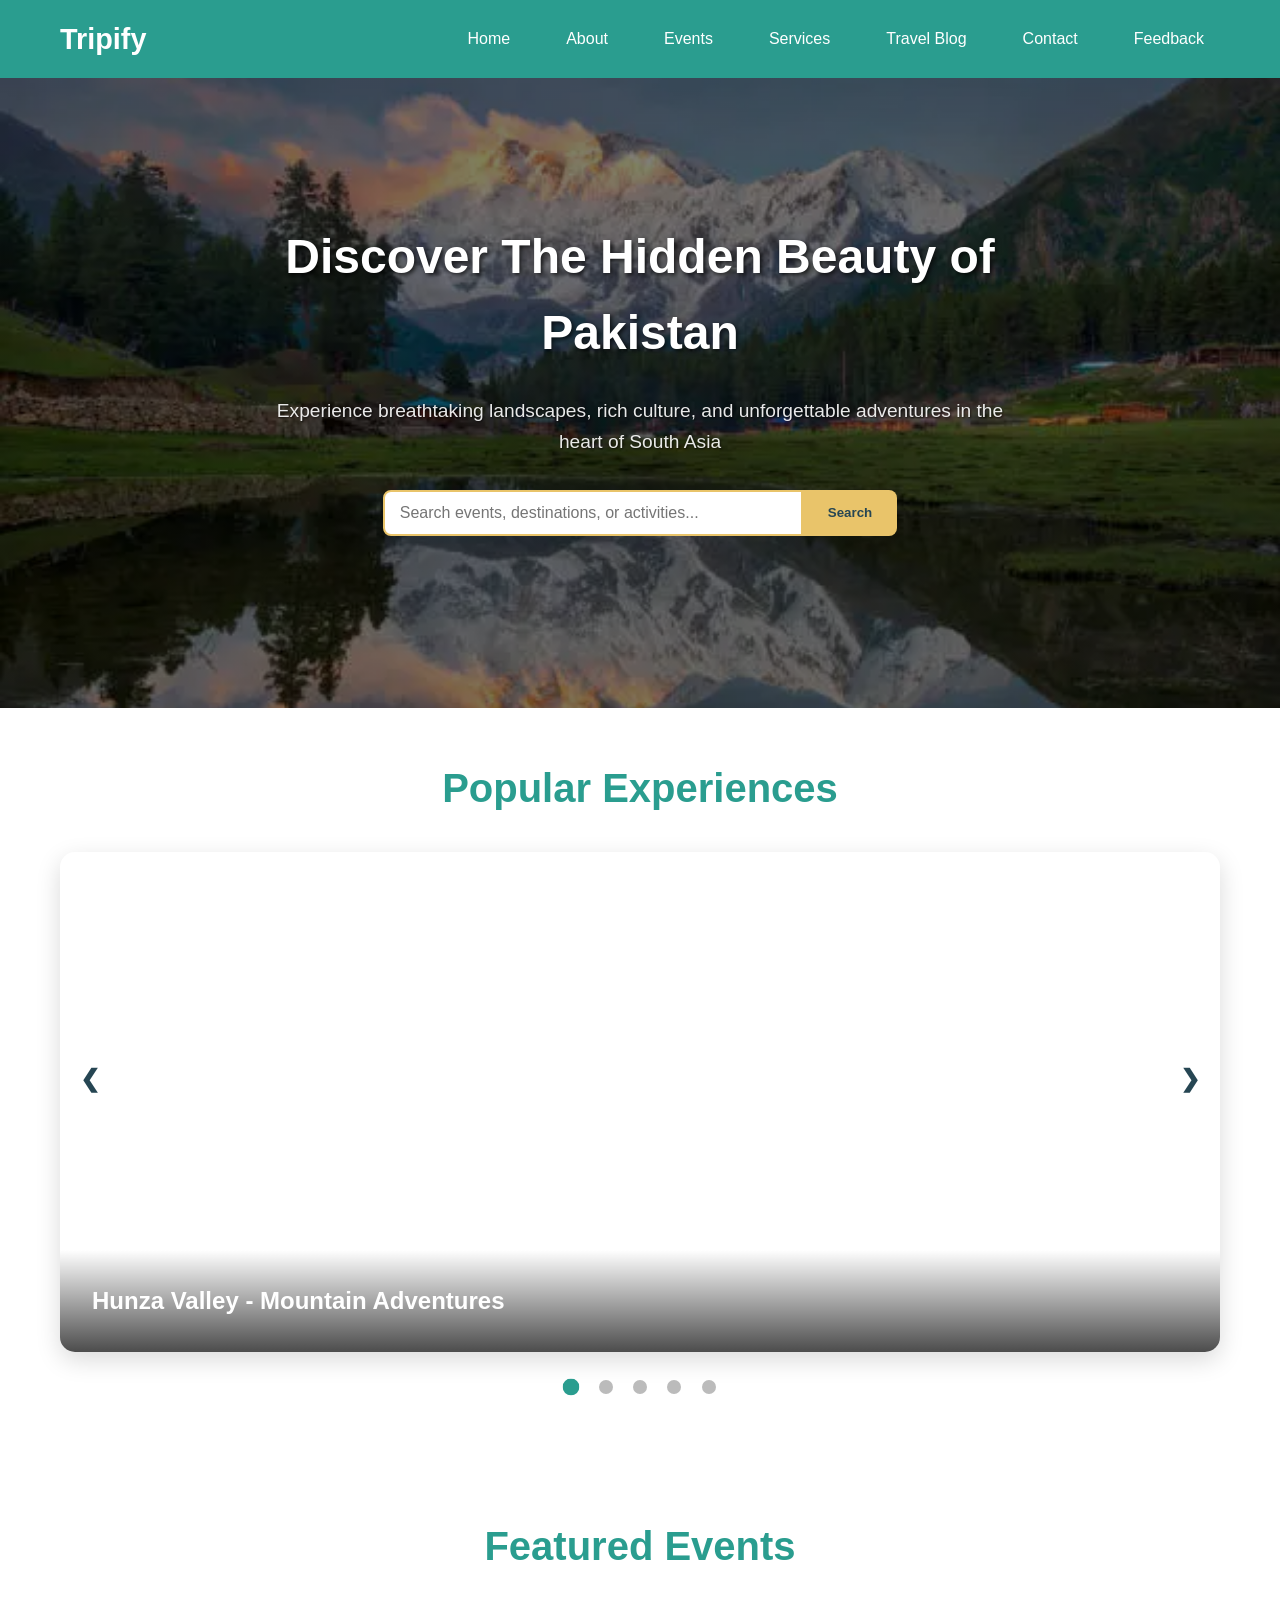
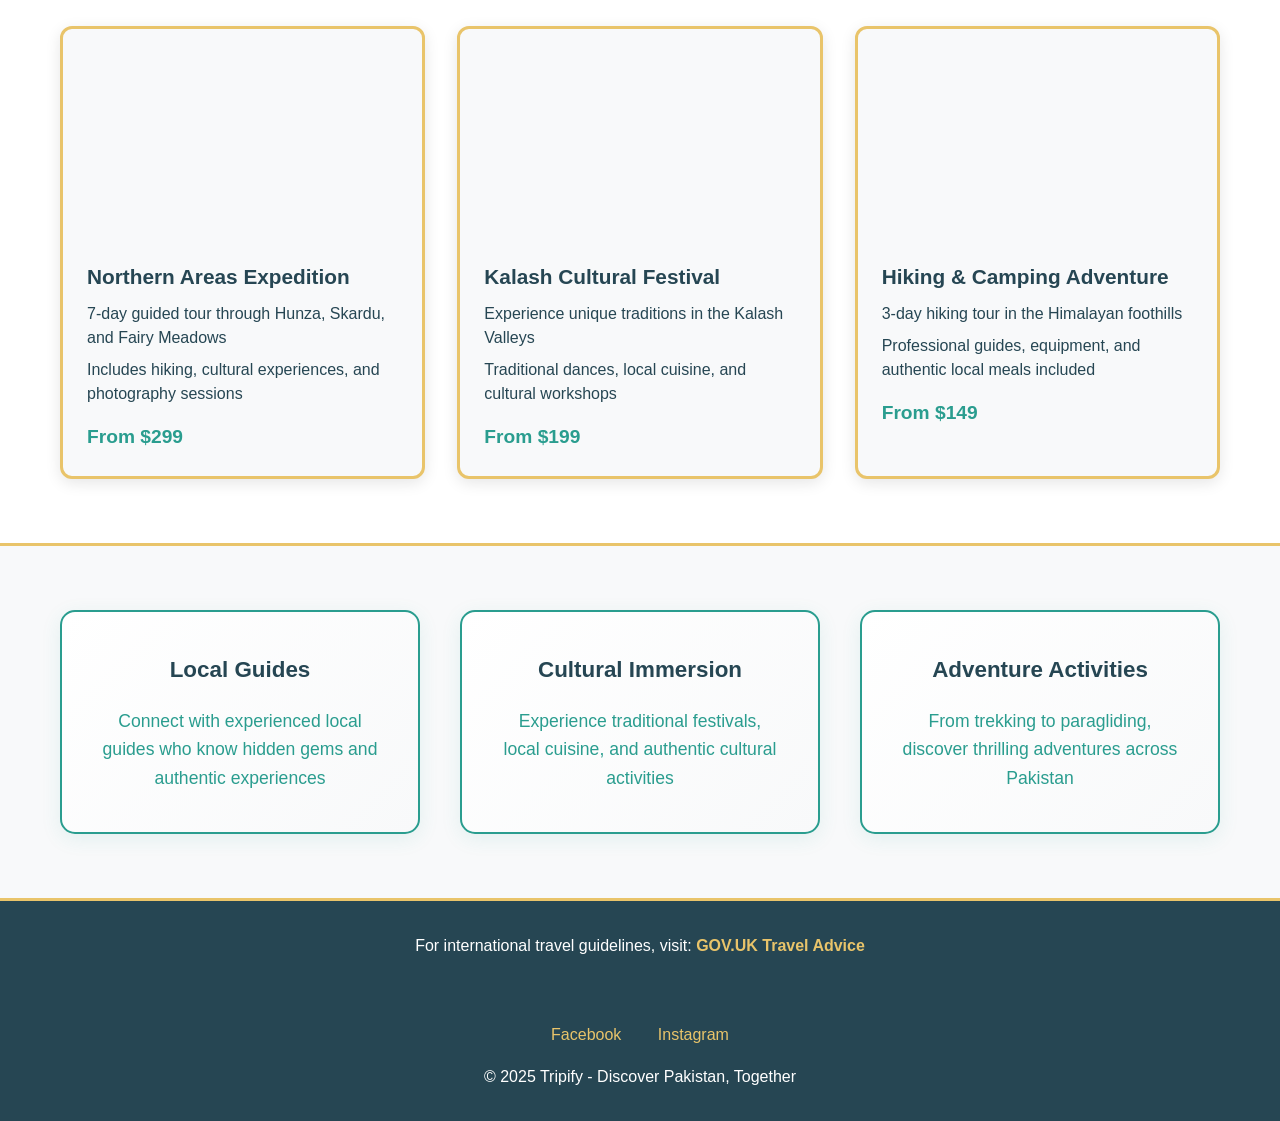
==== index.html @ ae01d20e "Tripify website: HTML, CSS, JavaScript files" ====
<!DOCTYPE html>
<html lang="en">
<head>
    <meta charset="UTF-8">
    <meta name="viewport" content="width=device-width, initial-scale=1.0">
    <title>Tripify - Discover Pakistan's Hidden Beauty</title>
    <link rel="stylesheet" href="styles.css">
</head>
<body>
    <header>
        <nav class="Navbar">
            <div class="nav-cont">
                <div class="nav-logo">
                    <h2>Tripify</h2>
                </div>
                <div class="nav-menu">
                    <a href="index.html" class="nav-link">Home</a>
                    <a href="about.html" class="nav-link">About</a>
                    <a href="products.html" class="nav-link">Events</a>
                    <a href="services.html" class="nav-link">Services</a>
                    <a href="blog.html" class="nav-link">Travel Blog</a>
                    <a href="contact.html" class="nav-link">Contact</a>
                    <a href="feedback.html" class="nav-link">Feedback</a>
                </div>
            </div>
        </nav>
    </header>

    <!-- Hero Section with Search -->
    <section class="Hero">
        <div class="hero-content">
            <h1>Discover The Hidden Beauty of Pakistan</h1>
            <p>Experience breathtaking landscapes, rich culture, and unforgettable adventures in the heart of South Asia</p>
            
            <!-- Search Bar -->
            <div class="search-bar">
                <input type="text" id="eventSearch" placeholder="Search events, destinations, or activities...">
                <button onclick="searchEvents()">Search</button>
            </div>
            <p id="searchMessage"></p>
        </div>
    </section>

   <!-- Image Slider Section -->
<section class="slider-section">
    <div class="slider-container">
        <h2>Popular Experiences</h2>
        <div class="slider">
            <!-- Slide 1 -->
            <div class="slide active">
                <img src="hunza-valley.jpg" alt="Hunza Valley">
                <div class="slide-text">Hunza Valley - Mountain Adventures</div>
            </div>
            <!-- Slide 2 -->
            <div class="slide">
                <img src="swat-valley.jpg" alt="Swat Valley">
                <div class="slide-text">Swat Valley - Switzerland of Pakistan</div>
            </div>
            <!-- Slide 3 -->
            <div class="slide">
                <img src="skardu.jpg" alt="Skardu">
                <div class="slide-text">Skardu - Gateway to World's Highest Peaks</div>
            </div>
            <!-- Slide 4 -->
            <div class="slide">
                <img src="northern-tour.jpg" alt="Northern Areas">
                <div class="slide-text">Northern Areas - Majestic Landscapes</div>
            </div>
            <!-- Slide 5 -->
            <div class="slide">
                <img src="cultural-festival.jpg" alt="Cultural Festival">
                <div class="slide-text">Cultural Festivals - Vibrant Traditions</div>
            </div>
        </div>
        
        <!-- Buttons -->
        <button class="slider-btn prev" onclick="moveSlide(-1)">❮</button>
        <button class="slider-btn next" onclick="moveSlide(1)">❯</button>
        
        <!-- Dots -->
        <div class="slider-dots">
            <span class="dot active" onclick="goToSlide(0)"></span>
            <span class="dot" onclick="goToSlide(1)"></span>
            <span class="dot" onclick="goToSlide(2)"></span>
            <span class="dot" onclick="goToSlide(3)"></span>
            <span class="dot" onclick="goToSlide(4)"></span>
        </div>
    </div>
</section>
    <!-- Featured Events Section -->
    <section class="featured-section">
        <div class="featured-container">
            <h2>Featured Events</h2>
            <div class="Featured-events">
                <div class="Featured-event-card">
                    <img src="northern-tour.jpg" alt="Northern Areas Tour">
                    <h3>Northern Areas Expedition</h3>
                    <p>7-day guided tour through Hunza, Skardu, and Fairy Meadows</p>
                    <p>Includes hiking, cultural experiences, and photography sessions</p>
                    <span class="event-price">From $299</span>
                </div>

                <div class="Featured-event-card">
                    <img src="cultural-festival.jpg" alt="Cultural Festival">
                    <h3>Kalash Cultural Festival</h3>
                    <p>Experience unique traditions in the Kalash Valleys</p>
                    <p>Traditional dances, local cuisine, and cultural workshops</p>
                    <span class="event-price">From $199</span>
                </div>
                
                <div class="Featured-event-card">
                    <img src="adventure-tour.jpg" alt="Adventure Tour">
                    <h3>Hiking & Camping Adventure</h3>
                    <p>3-day hiking tour in the Himalayan foothills</p>
                    <p>Professional guides, equipment, and authentic local meals included</p>
                    <span class="event-price">From $149</span>
                </div>
            </div>
        </div>
    </section>

    <!-- Additional Info Sections -->
    <section class="Additional-info-sections">
        <div class="Additional-container">
            <div class="Additional-grid">
                <div class="Additional-card">
                    <h3>Local Guides</h3>
                    <p>Connect with experienced local guides who know hidden gems and authentic experiences</p>
                </div>

                <div class="Additional-card">
                    <h3>Cultural Immersion</h3>
                    <p>Experience traditional festivals, local cuisine, and authentic cultural activities</p>
                </div>

                <div class="Additional-card">
                    <h3>Adventure Activities</h3>
                    <p>From trekking to paragliding, discover thrilling adventures across Pakistan</p>
                </div>
            </div>
        </div>
    </section>

    <!-- External Link Section -->
    <section class="external-link-section">
        <div class="external-container">
            <p>For international travel guidelines, visit: 

                <a href="https://www.gov.uk/foreign-travel-advice/pakistan" target="_blank">GOV.UK Travel Advice</a>
            </p>
        </div>
    </section>

    <footer class="footer">
        <div class="footer-container">
            <div class="social-links">
                <a href="https://www.facebook.com/profile.php?id=61583804927077" target="_blank">Facebook</a>
                <a href="https://www.instagram.com/tripify05?igsh=MTJ5YnJuNHdxeTVwbw==" target="_blank">Instagram</a>
            </div>
            <p>&copy; 2025 Tripify - Discover Pakistan, Together</p>
        </div>
    </footer>

    <script src="scripts.js"></script>
    
</body>
</html>
---- styles.css ----
/* ===== TRIPFI OFFICIAL STYLES ===== */
* {
    margin: 0;
    padding: 0;
    box-sizing: border-box;
}

body {
    font-family: Arial, sans-serif;
    line-height: 1.6;
    color: #264653;
    background-color: #F8F9FA;
}

/* ===== NAVIGATION BAR ===== */
.Navbar {
    background-color: #2A9D8F;
    padding: 1rem 0;
    box-shadow: 0 2px 10px rgba(0,0,0,0.1);
}

.nav-cont {
    display: flex;
    justify-content: space-between;
    align-items: center;
    max-width: 1200px;
    margin: 0 auto;
    padding: 0 20px;
}

.nav-logo h2 {
    color: white;
    font-size: 1.8rem;
    font-weight: bold;
}

.nav-menu {
    display: flex;
    gap: 1.5rem;
}

.nav-link {
    color: white;
    text-decoration: none;
    padding: 0.5rem 1rem;
    border-radius: 4px;
    transition: all 0.3s ease;
}

.nav-link:hover {
    background-color: #E9C46A;
    color: #264653;
}

/* ===== HERO SECTION WITH BACKGROUND IMAGE ===== */
.Hero {
    background: linear-gradient(rgba(0, 0, 0, 0.5), rgba(0, 0, 0, 0.5)), 
                url('background.jpg') center/cover no-repeat;
    color: white;
    padding: 5rem 0;
    text-align: center;
    position: relative;
    min-height: 70vh;
    display: flex;
    align-items: center;
    justify-content: center;
}

.hero-content {
    position: relative;
    z-index: 2;
    max-width: 800px;
    padding: 0 20px;
}

.hero-content h1 {
    font-size: 3rem;
    margin-bottom: 1.5rem;
    font-weight: bold;
    text-shadow: 2px 2px 4px rgba(0, 0, 0, 0.7);
}

.hero-content p {
    font-size: 1.2rem;
    margin-bottom: 2rem;
    opacity: 0.9;
    text-shadow: 1px 1px 2px rgba(0, 0, 0, 0.7);
}

/* ===== SEARCH BAR ===== */
.search-bar {
    display: flex;
    justify-content: center;
    margin: 2rem 0;
    max-width: 600px;
    margin-left: auto;
    margin-right: auto;
}

.search-bar input {
    padding: 12px 15px;
    font-size: 1rem;
    border: 2px solid #E9C46A;
    border-radius: 8px 0 0 8px;
    width: 70%;
    outline: none;
}

.search-bar button {
    padding: 12px 25px;
    background-color: #E9C46A;
    color: #264653;
    border: none;
    border-radius: 0 8px 8px 0;
    cursor: pointer;
    font-weight: bold;
    transition: background-color 0.3s ease;
}

.search-bar button:hover {
    background-color: #f4a261;
}

#searchMessage {
    text-align: center;
    margin-top: 1rem;
    color: #2A9D8F;
    font-weight: bold;
}

/* ===== SLIDER STYLES ===== */
.slider-section {
    padding: 3rem 0;
    background-color: #FFFFFF;
}

.slider-container {
    max-width: 1200px;
    margin: 0 auto;
    padding: 0 20px;
    position: relative;
}

.slider-container h2 {
    text-align: center;
    color: #2A9D8F;
    margin-bottom: 2rem;
    font-size: 2.5rem;
}

.slider {
    position: relative;
    height: 500px;
    overflow: hidden;
    border-radius: 15px;
    box-shadow: 0 8px 25px rgba(0,0,0,0.15);
}

.slide {
    position: absolute;
    top: 0;
    left: 0;
    width: 100%;
    height: 100%;
    display: none;
}

.slide.active {
    display: block;
}

.slide img {
    width: 100%;
    height: 100%;
    object-fit: cover;
    display: block;
}

.slide-text {
    position: absolute;
    bottom: 0;
    left: 0;
    right: 0;
    background: linear-gradient(transparent, rgba(0,0,0,0.7));
    color: white;
    padding: 2rem;
    font-size: 1.5rem;
    font-weight: bold;
}

.slider-btn {
    position: absolute;
    top: 50%;
    transform: translateY(-50%);
    background-color: rgba(255,255,255,0.9);
    border: none;
    padding: 15px 20px;
    font-size: 1.5rem;
    cursor: pointer;
    border-radius: 50%;
    transition: all 0.3s ease;
    z-index: 100;
    color: #264653;
    font-weight: bold;
}

.slider-btn:hover {
    background-color: white;
    transform: translateY(-50%) scale(1.1);
    box-shadow: 0 4px 12px rgba(0,0,0,0.3);
}

.prev {
    left: 20px;
}

.next {
    right: 20px;
}

.slider-dots {
    text-align: center;
    margin-top: 1.5rem;
    z-index: 10;
    position: relative;
}

.dot {
    display: inline-block;
    width: 14px;
    height: 14px;
    margin: 0 8px;
    background-color: #bbb;
    border-radius: 50%;
    cursor: pointer;
    transition: all 0.3s ease;
    border: 2px solid transparent;
}

.dot.active {
    background-color: #2A9D8F;
    transform: scale(1.2);
}

.dot:hover {
    background-color: #E9C46A;
    border-color: #264653;
}
/* ===== FEATURED EVENTS SECTION ===== */
.featured-section {
    padding: 4rem 0;
    background-color: #FFFFFF;
}

.featured-container {
    max-width: 1200px;
    margin: 0 auto;
    padding: 0 20px;
}

.featured-section h2 {
    text-align: center;
    color: #2A9D8F;
    margin-bottom: 3rem;
    font-size: 2.5rem;
    font-weight: bold;
}

.Featured-events {
    display: grid;
    grid-template-columns: repeat(auto-fit, minmax(350px, 1fr));
    gap: 2rem;
}

.Featured-event-card {
    background-color: #F8F9FA;
    border: 3px solid #E9C46A;
    border-radius: 12px;
    padding: 0;
    text-align: left;
    transition: all 0.3s ease;
    box-shadow: 0 4px 15px rgba(0,0,0,0.1);
    overflow: hidden;
}

.Featured-event-card img {
    width: 100%;
    height: 200px;
    object-fit: cover;
}

.Featured-event-card h3 {
    color: #264653;
    margin: 1.5rem 1.5rem 0.5rem;
    font-size: 1.3rem;
}

.Featured-event-card p {
    color: #264653;
    margin: 0.5rem 1.5rem;
    font-size: 1rem;
    line-height: 1.5;
}

.event-price {
    display: block;
    margin: 1rem 1.5rem 1.5rem;
    color: #2A9D8F;
    font-size: 1.2rem;
    font-weight: bold;
}

.Featured-event-card:hover {
    transform: translateY(-8px);
    box-shadow: 0 12px 30px rgba(0,0,0,0.15);
    border-color: #2A9D8F;
}

/* ===== ADDITIONAL INFO SECTIONS ===== */
.Additional-info-sections {
    padding: 4rem 0;
    background-color: #F8F9FA;
    border-top: 3px solid #E9C46A;
    border-bottom: 3px solid #E9C46A;
}

.Additional-container {
    max-width: 1200px;
    margin: 0 auto;
    padding: 0 20px;
}

.Additional-grid {
    display: grid;
    grid-template-columns: repeat(auto-fit, minmax(300px, 1fr));
    gap: 2.5rem;
}

.Additional-card {
    background: linear-gradient(135deg, #FFFFFF, #F8F9FA);
    border: 2px solid #2A9D8F;
    border-radius: 15px;
    padding: 2.5rem;
    text-align: center;
    transition: all 0.4s ease;
    box-shadow: 0 5px 20px rgba(42, 157, 143, 0.1);
    position: relative;
    overflow: hidden;
}

.Additional-card::before {
    content: '';
    position: absolute;
    top: 0;
    left: -100%;
    width: 100%;
    height: 4px;
    background: linear-gradient(90deg, #2A9D8F, #E9C46A);
    transition: left 0.4s ease;
}

.Additional-card h3 {
    color: #264653;
    margin-bottom: 1.2rem;
    font-size: 1.4rem;
    font-weight: bold;
    position: relative;
    z-index: 1;
}

.Additional-card p {
    color: #2A9D8F;
    margin-bottom: 0;
    font-size: 1.1rem;
    line-height: 1.6;
    font-weight: 500;
    position: relative;
    z-index: 1;
}

.Additional-card:hover {
    transform: translateY(-10px) scale(1.02);
    box-shadow: 0 15px 35px rgba(42, 157, 143, 0.2);
    border-color: #E9C46A;
    background: linear-gradient(135deg, #FFFFFF, #E9C46A);
}

.Additional-card:hover::before {
    left: 0;
}

.Additional-card:hover h3 {
    color: #2A9D8F;
}

.Additional-card:hover p {
    color: #264653;
    font-weight: 600;
}

/* ===== EXTERNAL LINK SECTION ===== */
.external-link-section {
    background-color: #264653;
    color: white;
    padding: 2rem 0;
    text-align: center;
}

.external-container {
    max-width: 1200px;
    margin: 0 auto;
    padding: 0 20px;
}

.external-link-section a {
    color: #E9C46A;
    text-decoration: none;
    font-weight: bold;
}

.external-link-section a:hover {
    text-decoration: underline;
}

/* ===== FOOTER ===== */
.footer {
    background-color: #264653;
    color: white;
    padding: 2rem 0;
    text-align: center;
}

.footer-container {
    max-width: 1200px;
    margin: 0 auto;
    padding: 0 20px;
}

.social-links {
    margin-bottom: 1rem;
}

.social-links a {
    color: #E9C46A;
    text-decoration: none;
    margin: 0 1rem;
    transition: color 0.3s ease;
}

.social-links a:hover {
    color: white;
    text-decoration: underline;
}

/* ===== PRODUCTS/EVENTS PAGE STYLES ===== */

/* Events Hero Section */
.events-hero {
    background: linear-gradient(135deg, #2A9D8F, #264653);
    color: white;
    padding: 4rem 0;
    text-align: center;
}

.events-hero-content h1 {
    font-size: 2.5rem;
    margin-bottom: 1rem;
}

.events-hero-content p {
    font-size: 1.2rem;
    opacity: 0.9;
    max-width: 600px;
    margin: 0 auto;
}

/* Event Categories Section */
.event-categories {
    padding: 3rem 0;
    background-color: #F8F9FA;
}

.categories-container {
    max-width: 1200px;
    margin: 0 auto;
    padding: 0 20px;
    text-align: center;
}

.categories-container h2 {
    color: #2A9D8F;
    margin-bottom: 2rem;
    font-size: 2.2rem;
}

.categories-list {
    list-style: none;
    display: grid;
    grid-template-columns: repeat(auto-fit, minmax(250px, 1fr));
    gap: 1rem;
    max-width: 800px;
    margin: 0 auto;
}

.categories-list li {
    background: white;
    padding: 1rem 1.5rem;
    border-radius: 8px;
    border-left: 4px solid #E9C46A;
    box-shadow: 0 2px 8px rgba(0,0,0,0.1);
    transition: transform 0.3s ease;
    font-weight: 500;
}

.categories-list li:hover {
    transform: translateY(-3px);
    border-left-color: #2A9D8F;
}

/* Events Grid Section */
.events-section {
    padding: 4rem 0;
    background-color: white;
}

.events-container {
    max-width: 1200px;
    margin: 0 auto;
    padding: 0 20px;
}

.events-container h2 {
    text-align: center;
    color: #2A9D8F;
    margin-bottom: 3rem;
    font-size: 2.2rem;
}

.events-grid {
    display: grid;
    grid-template-columns: repeat(auto-fit, minmax(300px, 1fr));
    gap: 2.5rem;
}

.event-card {
    background: white;
    border-radius: 12px;
    overflow: hidden;
    box-shadow: 0 5px 20px rgba(0,0,0,0.1);
    transition: transform 0.3s ease, box-shadow 0.3s ease;
    border: 2px solid #F8F9FA;
}

.event-card:hover {
    transform: translateY(-8px);
    box-shadow: 0 12px 30px rgba(0,0,0,0.15);
    border-color: #E9C46A;
}

.event-card img {
    width: 100%;
    height: 200px;
    object-fit: cover;
}

.event-info {
    padding: 1.5rem;
}

.event-info h3 {
    color: #264653;
    margin-bottom: 0.5rem;
    font-size: 1.3rem;
}

.event-desc {
    color: #2A9D8F;
    margin-bottom: 1rem;
    font-weight: 500;
}

.event-features {
    list-style: none;
    margin-bottom: 1.5rem;
}

.event-features li {
    padding: 0.3rem 0;
    color: #264653;
    position: relative;
    padding-left: 1.5rem;
}

.event-features li:before {
    content: "✓";
    color: #2A9D8F;
    font-weight: bold;
    position: absolute;
    left: 0;
}

.event-details {
    display: flex;
    justify-content: space-between;
    align-items: center;
    margin-top: 1rem;
}

.price {
    color: #2A9D8F;
    font-size: 1.4rem;
    font-weight: bold;
}

.duration {
    color: #264653;
    font-weight: 500;
}

.book-btn {
    background-color: #E9C46A;
    color: #264653;
    border: none;
    padding: 0.7rem 1.2rem;
    border-radius: 6px;
    cursor: pointer;
    font-weight: bold;
    transition: background-color 0.3s ease;
}

.book-btn:hover {
    background-color: #f4a261;
}

/* Event Schedule Table */
.schedule-section {
    padding: 4rem 0;
    background-color: #F8F9FA;
}

.schedule-container {
    max-width: 1200px;
    margin: 0 auto;
    padding: 0 20px;
}

.schedule-container h2 {
    text-align: center;
    color: #2A9D8F;
    margin-bottom: 2rem;
    font-size: 2.2rem;
}

.event-schedule-table {
    width: 100%;
    border-collapse: collapse;
    background: white;
    border-radius: 10px;
    overflow: hidden;
    box-shadow: 0 5px 15px rgba(0,0,0,0.1);
}

.event-schedule-table th {
    background-color: #2A9D8F;
    color: white;
    padding: 1.2rem;
    text-align: left;
    font-weight: bold;
}

.event-schedule-table td {
    padding: 1rem 1.2rem;
    border-bottom: 1px solid #F8F9FA;
    color: #264653;
}

.event-schedule-table tr:nth-child(even) {
    background-color: #f8f9fa;
}

.event-schedule-table tr:hover {
    background-color: #e9f7f5;
}

/* Destinations Section */
.destinations-section {
    padding: 4rem 0;
    background-color: white;
}

.destinations-container {
    max-width: 1200px;
    margin: 0 auto;
    padding: 0 20px;
    text-align: center;
}

.destinations-container h2 {
    color: #2A9D8F;
    margin-bottom: 2rem;
    font-size: 2.2rem;
}

.destinations-list {
    display: inline-block;
    text-align: left;
    max-width: 600px;
}

.destinations-list li {
    background: #F8F9FA;
    margin: 0.8rem 0;
    padding: 1rem 1.5rem;
    border-radius: 8px;
    border-left: 4px solid #E9C46A;
    font-weight: 500;
    color: #264653;
    transition: transform 0.3s ease;
}

.destinations-list li:hover {
    transform: translateX(10px);
    border-left-color: #2A9D8F;
}

/* Responsive Design */
@media (max-width: 768px) {
    .events-hero-content h1 {
        font-size: 2rem;
    }
    
    .events-grid {
        grid-template-columns: 1fr;
        gap: 2rem;
    }
    
    .event-details {
        flex-direction: column;
        gap: 1rem;
        align-items: flex-start;
    }
    
    .event-schedule-table {
        display: block;
        overflow-x: auto;
    }
    
    .categories-list {
        grid-template-columns: 1fr;
    }
    
    .hero-content h1 {
        font-size: 2rem;
    }
    
    .Featured-events {
        grid-template-columns: 1fr;
    }
    
    .Additional-grid {
        grid-template-columns: 1fr;
    }
    
    .cta-button-sec {
        margin-left: 0;
        margin-top: 1rem;
    }
}
/* ===== PAGE HERO SECTIONS ===== */
.page-hero {
    background: linear-gradient(135deg, #2A9D8F, #264653);
    color: white;
    padding: 4rem 0;
    text-align: center;
}

.page-hero-content h1 {
    font-size: 2.5rem;
    margin-bottom: 1rem;
}

.page-hero-content p {
    font-size: 1.2rem;
    opacity: 0.9;
}

/* ===== ABOUT PAGE STYLES ===== */
.about-content {
    padding: 4rem 0;
    background-color: white;
}

.about-container {
    max-width: 1200px;
    margin: 0 auto;
    padding: 0 20px;
}/* ===== TRIPIFY OFFICIAL STYLES - INTEGRATED ===== */
* {
    margin: 0;
    padding: 0;
    box-sizing: border-box;
}

body {
    font-family: Arial, sans-serif;
    line-height: 1.6;
    color: #264653;
    background-color: #F8F9FA;
}

/* ===== NAVIGATION BAR ===== */
.Navbar {
    background-color: #2A9D8F;
    padding: 1rem 0;
    box-shadow: 0 2px 10px rgba(0,0,0,0.1);
}

.nav-cont {
    display: flex;
    justify-content: space-between;
    align-items: center;
    max-width: 1200px;
    margin: 0 auto;
    padding: 0 20px;
}

.nav-logo h2 {
    color: white;
    font-size: 1.8rem;
    font-weight: bold;
}

.nav-menu {
    display: flex;
    gap: 1.5rem;
}

.nav-link {
    color: white;
    text-decoration: none;
    padding: 0.5rem 1rem;
    border-radius: 4px;
    transition: all 0.3s ease;
}

.nav-link:hover {
    background-color: #E9C46A;
    color: #264653;
}

/* ===== HERO SECTION ===== */
.Hero {
    background: linear-gradient(rgba(0, 0, 0, 0.5), rgba(0, 0, 0, 0.5)), 
                url('background.jpg') center/cover no-repeat;
    color: white;
    padding: 5rem 0;
    text-align: center;
    position: relative;
    min-height: 70vh;
    display: flex;
    align-items: center;
    justify-content: center;
}

.hero-content h1 {
    font-size: 3rem;
    margin-bottom: 1.5rem;
    font-weight: bold;
    text-shadow: 2px 2px 4px rgba(0, 0, 0, 0.7);
}

.hero-content p {
    font-size: 1.2rem;
    margin-bottom: 2rem;
    opacity: 0.9;
    text-shadow: 1px 1px 2px rgba(0, 0, 0, 0.7);
}

/* ===== SEARCH BAR ===== */
.search-bar {
    display: flex;
    justify-content: center;
    margin: 2rem 0;
    max-width: 600px;
    margin-left: auto;
    margin-right: auto;
}

.search-bar input {
    padding: 12px 15px;
    font-size: 1rem;
    border: 2px solid #E9C46A;
    border-radius: 8px 0 0 8px;
    width: 70%;
    outline: none;
}

.search-bar button {
    padding: 12px 25px;
    background-color: #E9C46A;
    color: #264653;
    border: none;
    border-radius: 0 8px 8px 0;
    cursor: pointer;
    font-weight: bold;
    transition: background-color 0.3s ease;
}

.search-bar button:hover {
    background-color: #f4a261;
}

#searchMessage {
    text-align: center;
    margin-top: 1rem;
    color: #2A9D8F;
    font-weight: bold;
}

/* ===== POPULAR EXPERIENCES - STATIC IMAGE ===== */
.popular-experiences {
    padding: 3rem 0;
    background-color: #FFFFFF;
}

.experiences-container {
    max-width: 1200px;
    margin: 0 auto;
    padding: 0 20px;
}

.experiences-container h2 {
    text-align: center;
    color: #2A9D8F;
    margin-bottom: 2rem;
    font-size: 2.5rem;
}

.static-experience {
    background: white;
    border-radius: 15px;
    overflow: hidden;
    box-shadow: 0 8px 25px rgba(0,0,0,0.15);
    transition: transform 0.3s ease;
}

.static-experience:hover {
    transform: translateY(-5px);
}

.static-experience img {
    width: 100%;
    height: 400px;
    object-fit: cover;
    display: block;
}

.experience-text {
    padding: 2rem;
    text-align: center;
}

.experience-text h3 {
    color: #264653;
    margin-bottom: 1rem;
    font-size: 1.5rem;
}

.experience-text p {
    color: #2A9D8F;
    font-size: 1.1rem;
    line-height: 1.6;
}

/* ===== FEATURED EVENTS SECTION ===== */
.featured-section {
    padding: 4rem 0;
    background-color: #FFFFFF;
}

.featured-container {
    max-width: 1200px;
    margin: 0 auto;
    padding: 0 20px;
}

.featured-section h2 {
    text-align: center;
    color: #2A9D8F;
    margin-bottom: 3rem;
    font-size: 2.5rem;
    font-weight: bold;
}

.Featured-events {
    display: grid;
    grid-template-columns: repeat(auto-fit, minmax(350px, 1fr));
    gap: 2rem;
}

.Featured-event-card {
    background-color: #F8F9FA;
    border: 3px solid #E9C46A;
    border-radius: 12px;
    padding: 0;
    text-align: left;
    transition: all 0.3s ease;
    box-shadow: 0 4px 15px rgba(0,0,0,0.1);
    overflow: hidden;
}

.Featured-event-card img {
    width: 100%;
    height: 200px;
    object-fit: cover;
}

.Featured-event-card h3 {
    color: #264653;
    margin: 1.5rem 1.5rem 0.5rem;
    font-size: 1.3rem;
}

.Featured-event-card p {
    color: #264653;
    margin: 0.5rem 1.5rem;
    font-size: 1rem;
    line-height: 1.5;
}

.event-price {
    display: block;
    margin: 1rem 1.5rem 1.5rem;
    color: #2A9D8F;
    font-size: 1.2rem;
    font-weight: bold;
}

.Featured-event-card:hover {
    transform: translateY(-8px);
    box-shadow: 0 12px 30px rgba(0,0,0,0.15);
    border-color: #2A9D8F;
}

/* ===== ADDITIONAL INFO SECTIONS ===== */
.Additional-info-sections {
    padding: 4rem 0;
    background-color: #F8F9FA;
    border-top: 3px solid #E9C46A;
    border-bottom: 3px solid #E9C46A;
}

.Additional-container {
    max-width: 1200px;
    margin: 0 auto;
    padding: 0 20px;
}

.Additional-grid {
    display: grid;
    grid-template-columns: repeat(auto-fit, minmax(300px, 1fr));
    gap: 2.5rem;
}

.Additional-card {
    background: linear-gradient(135deg, #FFFFFF, #F8F9FA);
    border: 2px solid #2A9D8F;
    border-radius: 15px;
    padding: 2.5rem;
    text-align: center;
    transition: all 0.4s ease;
    box-shadow: 0 5px 20px rgba(42, 157, 143, 0.1);
    position: relative;
    overflow: hidden;
}

.Additional-card::before {
    content: '';
    position: absolute;
    top: 0;
    left: -100%;
    width: 100%;
    height: 4px;
    background: linear-gradient(90deg, #2A9D8F, #E9C46A);
    transition: left 0.4s ease;
}

.Additional-card h3 {
    color: #264653;
    margin-bottom: 1.2rem;
    font-size: 1.4rem;
    font-weight: bold;
    position: relative;
    z-index: 1;
}

.Additional-card p {
    color: #2A9D8F;
    margin-bottom: 0;
    font-size: 1.1rem;
    line-height: 1.6;
    font-weight: 500;
    position: relative;
    z-index: 1;
}

.Additional-card:hover {
    transform: translateY(-10px) scale(1.02);
    box-shadow: 0 15px 35px rgba(42, 157, 143, 0.2);
    border-color: #E9C46A;
    background: linear-gradient(135deg, #FFFFFF, #E9C46A);
}

.Additional-card:hover::before {
    left: 0;
}

.Additional-card:hover h3 {
    color: #2A9D8F;
}

.Additional-card:hover p {
    color: #264653;
    font-weight: 600;
}

/* ===== EXTERNAL LINK SECTION ===== */
.external-link-section {
    background-color: #264653;
    color: white;
    padding: 2rem 0;
    text-align: center;
}

.external-container {
    max-width: 1200px;
    margin: 0 auto;
    padding: 0 20px;
}

.external-link-section a {
    color: #E9C46A;
    text-decoration: none;
    font-weight: bold;
}

.external-link-section a:hover {
    text-decoration: underline;
}

/* ===== FOOTER ===== */
.footer {
    background-color: #264653;
    color: white;
    padding: 2rem 0;
    text-align: center;
}

.footer-container {
    max-width: 1200px;
    margin: 0 auto;
    padding: 0 20px;
}

.social-links {
    margin-bottom: 1rem;
}

.social-links a {
    color: #E9C46A;
    text-decoration: none;
    margin: 0 1rem;
    transition: color 0.3s ease;
}

.social-links a:hover {
    color: white;
    text-decoration: underline;
}

/* Secondary CTA Button */
.cta-button {
    background-color: #E9C46A;
    color: #264653;
    border: none;
    padding: 15px 35px;
    font-size: 1.2rem;
    border-radius: 8px;
    cursor: pointer;
    font-weight: bold;
    transition: all 0.3s ease;
}

.cta-button:hover {
    background-color: #f4a261;
    transform: translateY(-3px);
    box-shadow: 0 5px 15px rgba(0,0,0,0.2);
}

.cta-button-sec {
    background-color: transparent;
    color: white;
    border: 2px solid white;
    padding: 15px 35px;
    font-size: 1.2rem;
    border-radius: 8px;
    cursor: pointer;
    font-weight: bold;
    transition: all 0.3s ease;
    margin-left: 1rem;
}

.cta-button-sec:hover {
    background-color: white;
    color: #264653;
    transform: translateY(-3px);
    box-shadow: 0 5px 15px rgba(0,0,0,0.2);
}

/* ===== PRODUCTS/EVENTS PAGE STYLES ===== */
.events-hero {
    background: linear-gradient(135deg, #2A9D8F, #264653);
    color: white;
    padding: 4rem 0;
    text-align: center;
}

.events-hero-content h1 {
    font-size: 2.5rem;
    margin-bottom: 1rem;
}

.events-hero-content p {
    font-size: 1.2rem;
    opacity: 0.9;
    max-width: 600px;
    margin: 0 auto;
}

.event-categories {
    padding: 3rem 0;
    background-color: #F8F9FA;
}

.categories-container {
    max-width: 1200px;
    margin: 0 auto;
    padding: 0 20px;
    text-align: center;
}

.categories-container h2 {
    color: #2A9D8F;
    margin-bottom: 2rem;
    font-size: 2.2rem;
}

.categories-list {
    list-style: none;
    display: grid;
    grid-template-columns: repeat(auto-fit, minmax(250px, 1fr));
    gap: 1rem;
    max-width: 800px;
    margin: 0 auto;
}

.categories-list li {
    background: white;
    padding: 1rem 1.5rem;
    border-radius: 8px;
    border-left: 4px solid #E9C46A;
    box-shadow: 0 2px 8px rgba(0,0,0,0.1);
    transition: transform 0.3s ease;
    font-weight: 500;
}

.categories-list li:hover {
    transform: translateY(-3px);
    border-left-color: #2A9D8F;
}

.events-section {
    padding: 4rem 0;
    background-color: white;
}

.events-container {
    max-width: 1200px;
    margin: 0 auto;
    padding: 0 20px;
}

.events-container h2 {
    text-align: center;
    color: #2A9D8F;
    margin-bottom: 3rem;
    font-size: 2.2rem;
}

.events-grid {
    display: grid;
    grid-template-columns: repeat(auto-fit, minmax(300px, 1fr));
    gap: 2.5rem;
}

.event-card {
    background: white;
    border-radius: 12px;
    overflow: hidden;
    box-shadow: 0 5px 20px rgba(0,0,0,0.1);
    transition: transform 0.3s ease, box-shadow 0.3s ease;
    border: 2px solid #F8F9FA;
}

.event-card:hover {
    transform: translateY(-8px);
    box-shadow: 0 12px 30px rgba(0,0,0,0.15);
    border-color: #E9C46A;
}

.event-card img {
    width: 100%;
    height: 200px;
    object-fit: cover;
}

.event-info {
    padding: 1.5rem;
}

.event-info h3 {
    color: #264653;
    margin-bottom: 0.5rem;
    font-size: 1.3rem;
}

.event-desc {
    color: #2A9D8F;
    margin-bottom: 1rem;
    font-weight: 500;
}

.event-features {
    list-style: none;
    margin-bottom: 1.5rem;
}

.event-features li {
    padding: 0.3rem 0;
    color: #264653;
    position: relative;
    padding-left: 1.5rem;
}

.event-features li:before {
    content: "✓";
    color: #2A9D8F;
    font-weight: bold;
    position: absolute;
    left: 0;
}

.event-details {
    display: flex;
    justify-content: space-between;
    align-items: center;
    margin-top: 1rem;
}

.price {
    color: #2A9D8F;
    font-size: 1.4rem;
    font-weight: bold;
}

.duration {
    color: #264653;
    font-weight: 500;
}

.book-btn {
    background-color: #E9C46A;
    color: #264653;
    border: none;
    padding: 0.7rem 1.2rem;
    border-radius: 6px;
    cursor: pointer;
    font-weight: bold;
    transition: background-color 0.3s ease;
}

.book-btn:hover {
    background-color: #f4a261;
}

.schedule-section {
    padding: 4rem 0;
    background-color: #F8F9FA;
}

.schedule-container {
    max-width: 1200px;
    margin: 0 auto;
    padding: 0 20px;
}

.schedule-container h2 {
    text-align: center;
    color: #2A9D8F;
    margin-bottom: 2rem;
    font-size: 2.2rem;
}

.event-schedule-table {
    width: 100%;
    border-collapse: collapse;
    background: white;
    border-radius: 10px;
    overflow: hidden;
    box-shadow: 0 5px 15px rgba(0,0,0,0.1);
}

.event-schedule-table th {
    background-color: #2A9D8F;
    color: white;
    padding: 1.2rem;
    text-align: left;
    font-weight: bold;
}

.event-schedule-table td {
    padding: 1rem 1.2rem;
    border-bottom: 1px solid #F8F9FA;
    color: #264653;
}

.event-schedule-table tr:nth-child(even) {
    background-color: #f8f9fa;
}

.event-schedule-table tr:hover {
    background-color: #e9f7f5;
}

.destinations-section {
    padding: 4rem 0;
    background-color: white;
}

.destinations-container {
    max-width: 1200px;
    margin: 0 auto;
    padding: 0 20px;
    text-align: center;
}

.destinations-container h2 {
    color: #2A9D8F;
    margin-bottom: 2rem;
    font-size: 2.2rem;
}

.destinations-list {
    display: inline-block;
    text-align: left;
    max-width: 600px;
}

.destinations-list li {
    background: #F8F9FA;
    margin: 0.8rem 0;
    padding: 1rem 1.5rem;
    border-radius: 8px;
    border-left: 4px solid #E9C46A;
    font-weight: 500;
    color: #264653;
    transition: transform 0.3s ease;
}

.destinations-list li:hover {
    transform: translateX(10px);
    border-left-color: #2A9D8F;
}

/* ===== MEMBER 3: ABOUT PAGE STYLES ===== */
.page-hero {
    background: linear-gradient(135deg, #2A9D8F, #264653);
    color: white;
    padding: 4rem 0;
    text-align: center;
}

.page-hero-content h1 {
    font-size: 2.5rem;
    margin-bottom: 1rem;
}

.page-hero-content p {
    font-size: 1.2rem;
    opacity: 0.9;
}

.about-content {
    padding: 4rem 0;
    background-color: white;
}

.about-container {
    max-width: 1200px;
    margin: 0 auto;
    padding: 0 20px;
}

.about-grid {
    display: grid;
    grid-template-columns: repeat(auto-fit, minmax(300px, 1fr));
    gap: 2rem;
    margin-bottom: 3rem;
}

.about-card {
    background: #F8F9FA;
    padding: 2.5rem;
    border-radius: 12px;
    border-left: 4px solid #2A9D8F;
    box-shadow: 0 4px 15px rgba(0,0,0,0.1);
}

.about-card h2 {
    color: #264653;
    margin-bottom: 1rem;
    font-size: 1.5rem;
}

.about-card p {
    color: #2A9D8F;
    line-height: 1.6;
}

.story-section {
    background: #F8F9FA;
    padding: 3rem;
    border-radius: 12px;
    margin-bottom: 3rem;
}

.story-section h2 {
    color: #2A9D8F;
    margin-bottom: 1.5rem;
    text-align: center;
}

.story-section p {
    color: #264653;
    line-height: 1.7;
    margin-bottom: 1rem;
}

.features-section h2 {
    color: #2A9D8F;
    text-align: center;
    margin-bottom: 2rem;
    font-size: 2rem;
}

.features-grid {
    display: grid;
    grid-template-columns: repeat(auto-fit, minmax(250px, 1fr));
    gap: 1.5rem;
}

.feature-item {
    background: white;
    padding: 2rem;
    border-radius: 8px;
    box-shadow: 0 2px 10px rgba(0,0,0,0.1);
    text-align: center;
    border: 1px solid #E9C46A;
}

.feature-item h3 {
    color: #264653;
    margin-bottom: 1rem;
}

.feature-item p {
    color: #2A9D8F;
}

.stats-section {
    background-color: #E9C46A;
    padding: 4rem 0;
}

.stats-grid {
    display: grid;
    grid-template-columns: repeat(3, 1fr);
    gap: 2rem;
    max-width: 1000px;
    margin: 0 auto;
    text-align: center;
}

.stat-box h3 {
    color: #264653;
    font-size: 3rem;
    margin-bottom: 0.5rem;
}

.stat-box p {
    color: #264653;
    font-size: 1.2rem;
    font-weight: 500;
}

/* ===== MEMBER 3: SERVICES PAGE STYLES ===== */
.services-section {
    padding: 4rem 0;
    background-color: #F8F9FA;
}

.services-container {
    max-width: 1200px;
    margin: 0 auto;
    padding: 0 20px;
}

.services-grid {
    display: grid;
    grid-template-columns: repeat(auto-fit, minmax(350px, 1fr));
    gap: 2rem;
}

.service-card {
    background: white;
    padding: 2.5rem;
    border-radius: 12px;
    box-shadow: 0 5px 20px rgba(0,0,0,0.1);
    text-align: center;
    transition: transform 0.3s ease;
    border: 2px solid transparent;
}

.service-card:hover {
    transform: translateY(-5px);
    border-color: #E9C46A;
}

.service-icon {
    font-size: 3rem;
    margin-bottom: 1rem;
}

.service-card h2 {
    color: #264653;
    margin-bottom: 1rem;
    font-size: 1.3rem;
}

.service-card p {
    color: #2A9D8F;
    margin-bottom: 1.5rem;
    line-height: 1.6;
}

.service-card ul {
    list-style: none;
    text-align: left;
}

.service-card li {
    padding: 0.3rem 0;
    color: #264653;
    position: relative;
    padding-left: 1.5rem;
}

.service-card li:before {
    content: "✓";
    color: #2A9D8F;
    font-weight: bold;
    position: absolute;
    left: 0;
}

.benefits-section {
    padding: 4rem 0;
    background: white;
}

.benefits-container {
    max-width: 1200px;
    margin: 0 auto;
    padding: 0 20px;
    text-align: center;
}

.benefits-container h2 {
    color: #2A9D8F;
    margin-bottom: 2rem;
    font-size: 2.2rem;
}

.benefits-grid {
    display: grid;
    grid-template-columns: repeat(auto-fit, minmax(300px, 1fr));
    gap: 2rem;
}

.benefit-item {
    background: #F8F9FA;
    padding: 2rem;
    border-radius: 10px;
    box-shadow: 0 3px 10px rgba(0,0,0,0.1);
    transition: transform 0.3s ease;
    text-align: left;
}

.benefit-item:hover {
    transform: translateX(10px);
    box-shadow: 0 5px 20px rgba(0,0,0,0.15);
}

.benefit-item h3 {
    color: #2A9D8F;
    font-size: 1.3rem;
    margin-bottom: 1rem;
}

.benefit-item p {
    color: #264653;
    line-height: 1.6;
}

.cta-section {
    background: linear-gradient(135deg, #264653, #2A9D8F);
    color: white;
    text-align: center;
    padding: 4rem 0;
}

.cta-section h2 {
    font-size: 2.2rem;
    margin-bottom: 1rem;
}

.cta-section p {
    font-size: 1.2rem;
    margin-bottom: 2rem;
    opacity: 0.9;
}

.cta-button-large {
    background-color: #E9C46A;
    color: #264653;
    padding: 1rem 2.5rem;
    font-size: 1.2rem;
    font-weight: bold;
    border: none;
    border-radius: 8px;
    cursor: pointer;
    transition: all 0.3s ease;
    text-decoration: none;
    display: inline-block;
}

.cta-button-large:hover {
    background-color: #f4a261;
    transform: scale(1.05);
}

/* ===== RESPONSIVE DESIGN ===== */
@media (max-width: 768px) {
    .nav-menu {
        flex-direction: column;
        gap: 0.5rem;
    }
    
    .hero-content h1 {
        font-size: 2rem;
    }
    
    .Featured-events {
        grid-template-columns: 1fr;
    }
    
    .Additional-grid {
        grid-template-columns: 1fr;
    }
    
    .cta-button-sec {
        margin-left: 0;
        margin-top: 1rem;
    }
    
    .events-grid {
        grid-template-columns: 1fr;
    }
    
    .event-details {
        flex-direction: column;
        gap: 1rem;
        align-items: flex-start;
    }
    
    .event-schedule-table {
        display: block;
        overflow-x: auto;
    }
    
    .categories-list {
        grid-template-columns: 1fr;
    }
    
    .stats-grid {
        grid-template-columns: 1fr;
        gap: 2rem;
    }
    
    .services-grid {
        grid-template-columns: 1fr;
    }
    
    .benefits-grid {
        grid-template-columns: 1fr;
    }
    
    .features-grid {
        grid-template-columns: 1fr;
    }
    
    .about-grid {
        grid-template-columns: 1fr;
    }
}
/* ===== MEMBER 4: CONTACT PAGE STYLES ===== */
.contact-section {
    padding: 4rem 0;
    background-color: #F8F9FA;
}

.contact-container {
    max-width: 1200px;
    margin: 0 auto;
    padding: 0 20px;
}

.contact-grid {
    display: grid;
    grid-template-columns: 1fr 1fr;
    gap: 3rem;
    align-items: start;
}

.contact-info {
    background: white;
    padding: 2.5rem;
    border-radius: 12px;
    box-shadow: 0 5px 20px rgba(0,0,0,0.1);
}

.contact-info h2 {
    color: #2A9D8F;
    margin-bottom: 2rem;
    font-size: 2rem;
    text-align: center;
}

.contact-details {
    margin-bottom: 2rem;
}

.contact-item {
    display: flex;
    align-items: flex-start;
    gap: 1.5rem;
    margin-bottom: 2rem;
    padding: 1.5rem;
    background: #F8F9FA;
    border-radius: 10px;
    border-left: 4px solid #2A9D8F;
    transition: transform 0.3s ease;
}

.contact-item:hover {
    transform: translateX(5px);
    border-left-color: #E9C46A;
}

.contact-icon {
    font-size: 1.8rem;
    margin-top: 0.3rem;
    flex-shrink: 0;
}

.contact-item-content h3 {
    color: #264653;
    margin-bottom: 0.5rem;
    font-size: 1.2rem;
}

.contact-item-content p {
    color: #2A9D8F;
    line-height: 1.6;
    margin: 0;
}

.social-contact {
    background: #F8F9FA;
    padding: 2rem;
    border-radius: 10px;
    text-align: center;
    border: 2px solid #E9C46A;
}

.social-contact h3 {
    color: #264653;
    margin-bottom: 1.5rem;
    font-size: 1.3rem;
}

.social-icons {
    display: flex;
    gap: 1rem;
    justify-content: center;
    flex-wrap: wrap;
}

.social-icon {
    background: #2A9D8F;
    color: white;
    padding: 0.8rem 1.2rem;
    border-radius: 6px;
    text-decoration: none;
    transition: all 0.3s ease;
    font-weight: 500;
}

.social-icon:hover {
    background: #248277;
    transform: translateY(-2px);
}

.contact-form-container {
    background: white;
    padding: 2.5rem;
    border-radius: 12px;
    box-shadow: 0 5px 20px rgba(0,0,0,0.1);
    border: 2px solid #E9C46A;
}

.contact-form-container h2 {
    color: #2A9D8F;
    margin-bottom: 2rem;
    font-size: 1.8rem;
    text-align: center;
}

.contact-form .form-row {
    display: grid;
    grid-template-columns: 1fr 1fr;
    gap: 1rem;
}

.contact-form .form-group {
    margin-bottom: 1.5rem;
}

.contact-form .form-group label {
    display: block;
    margin-bottom: 0.5rem;
    color: #264653;
    font-weight: bold;
}

.contact-form .form-group input,
.contact-form .form-group select,
.contact-form .form-group textarea {
    width: 100%;
    padding: 0.8rem 1rem;
    border: 2px solid #E9C46A;
    border-radius: 6px;
    font-size: 1rem;
    transition: all 0.3s ease;
    background: white;
}

.contact-form .form-group input:focus,
.contact-form .form-group select:focus,
.contact-form .form-group textarea:focus {
    outline: none;
    border-color: #2A9D8F;
    box-shadow: 0 0 0 3px rgba(42, 157, 143, 0.1);
}

.contact-form .submit-btn {
    background-color: #2A9D8F;
    color: white;
    border: none;
    padding: 1rem 2rem;
    border-radius: 6px;
    font-size: 1.1rem;
    font-weight: bold;
    cursor: pointer;
    transition: all 0.3s ease;
    width: 100%;
    margin-top: 1rem;
}

.contact-form .submit-btn:hover {
    background-color: #248277;
    transform: translateY(-2px);
}

.map-section {
    padding: 4rem 0;
    background-color: white;
}

.map-container {
    max-width: 1200px;
    margin: 0 auto;
    padding: 0 20px;
    text-align: center;
}

.map-container h2 {
    color: #2A9D8F;
    margin-bottom: 2rem;
    font-size: 2.2rem;
}

.map-placeholder {
    background: linear-gradient(135deg, #F8F9FA, #E9F7F5);
    border: 3px solid #E9C46A;
    border-radius: 12px;
    padding: 4rem 2rem;
    text-align: center;
    min-height: 300px;
    display: flex;
    align-items: center;
    justify-content: center;
}

.map-content h3 {
    color: #264653;
    margin-bottom: 1rem;
    font-size: 1.5rem;
}

.map-content p {
    color: #2A9D8F;
    margin-bottom: 1rem;
    line-height: 1.6;
}

.map-link {
    display: inline-block;
    background: #2A9D8F;
    color: white;
    padding: 0.8rem 1.5rem;
    border-radius: 6px;
    text-decoration: none;
    font-weight: bold;
    transition: background-color 0.3s ease;
    margin-top: 1rem;
}

.map-link:hover {
    background: #248277;
    text-decoration: none;
    color: white;
}

.faq-section {
    padding: 4rem 0;
    background-color: #F8F9FA;
}

.faq-container {
    max-width: 1000px;
    margin: 0 auto;
    padding: 0 20px;
    text-align: center;
}

.faq-container h2 {
    color: #2A9D8F;
    margin-bottom: 3rem;
    font-size: 2.2rem;
}

.faq-grid {
    display: grid;
    grid-template-columns: repeat(auto-fit, minmax(400px, 1fr));
    gap: 2rem;
}

.faq-item {
    background: white;
    padding: 2rem;
    border-radius: 10px;
    box-shadow: 0 3px 15px rgba(0,0,0,0.1);
    text-align: left;
    border-left: 4px solid #2A9D8F;
    transition: transform 0.3s ease;
}

.faq-item:hover {
    transform: translateY(-5px);
    border-left-color: #E9C46A;
}

.faq-item h3 {
    color: #264653;
    margin-bottom: 1rem;
    font-size: 1.2rem;
}

.faq-item p {
    color: #2A9D8F;
    line-height: 1.6;
    margin: 0;
}

/* ===== MEMBER 4: BLOG PAGE STYLES ===== */
.blog-section {
    padding: 4rem 0;
    background-color: #F8F9FA;
}

.blog-container {
    max-width: 1200px;
    margin: 0 auto;
    padding: 0 20px;
}

.blog-container .section-title {
    color: #2A9D8F;
    text-align: center;
    margin-bottom: 3rem;
    font-size: 2.2rem;
}

.blog-grid {
    display: grid;
    grid-template-columns: repeat(auto-fit, minmax(350px, 1fr));
    gap: 2.5rem;
}

.blog-post {
    background: white;
    border-radius: 12px;
    overflow: hidden;
    box-shadow: 0 5px 20px rgba(0,0,0,0.1);
    transition: all 0.3s ease;
    border: 1px solid #F8F9FA;
}

.blog-post:hover {
    transform: translateY(-8px);
    box-shadow: 0 12px 30px rgba(0,0,0,0.15);
    border-color: #E9C46A;
}

.blog-image {
    height: 220px;
    overflow: hidden;
    position: relative;
}

.blog-image img {
    width: 100%;
    height: 100%;
    object-fit: cover;
    transition: transform 0.5s ease;
}

.blog-post:hover .blog-image img {
    transform: scale(1.1);
}

.blog-content {
    padding: 1.8rem;
}

.blog-category {
    display: inline-block;
    background: #E9C46A;
    color: #264653;
    padding: 0.4rem 1rem;
    border-radius: 20px;
    font-size: 0.8rem;
    font-weight: bold;
    margin-bottom: 1rem;
    text-transform: uppercase;
    letter-spacing: 0.5px;
}

.blog-content h3 {
    color: #264653;
    margin-bottom: 1rem;
    font-size: 1.3rem;
    line-height: 1.4;
    min-height: 3.5em;
}

.blog-excerpt {
    color: #2A9D8F;
    margin-bottom: 1.5rem;
    line-height: 1.6;
    min-height: 4.8em;
}

.blog-meta {
    display: flex;
    justify-content: space-between;
    align-items: center;
    margin-bottom: 1.5rem;
    font-size: 0.9rem;
    color: #666;
    border-top: 1px solid #F8F9FA;
    padding-top: 1rem;
}

.blog-date, .blog-read-time {
    display: flex;
    align-items: center;
    gap: 0.3rem;
}

.read-more {
    display: inline-block;
    background: #2A9D8F;
    color: white;
    padding: 0.8rem 1.5rem;
    border-radius: 6px;
    text-decoration: none;
    font-weight: bold;
    transition: all 0.3s ease;
    text-align: center;
    width: 100%;
}

.read-more:hover {
    background: #248277;
    transform: translateY(-2px);
    text-decoration: none;
    color: white;
}

.tips-section {
    padding: 4rem 0;
    background-color: white;
}

.tips-container {
    max-width: 1200px;
    margin: 0 auto;
    padding: 0 20px;
    text-align: center;
}

.tips-container h2 {
    color: #2A9D8F;
    margin-bottom: 3rem;
    font-size: 2.2rem;
}

.tips-grid {
    display: grid;
    grid-template-columns: repeat(auto-fit, minmax(280px, 1fr));
    gap: 2rem;
}

.tip-card {
    background: #F8F9FA;
    padding: 2rem;
    border-radius: 10px;
    box-shadow: 0 3px 15px rgba(0,0,0,0.1);
    text-align: left;
    transition: all 0.3s ease;
    border: 2px solid transparent;
}

.tip-card:hover {
    transform: translateY(-5px);
    border-color: #E9C46A;
    box-shadow: 0 8px 25px rgba(0,0,0,0.15);
}

.tip-card h3 {
    color: #264653;
    margin-bottom: 1rem;
    font-size: 1.2rem;
    display: flex;
    align-items: center;
    gap: 0.5rem;
}

.tip-card p {
    color: #2A9D8F;
    margin-bottom: 1.5rem;
    line-height: 1.6;
    min-height: 4.8em;
}

.tip-card a {
    color: #2A9D8F;
    text-decoration: none;
    font-weight: bold;
    font-size: 0.9rem;
    display: inline-flex;
    align-items: center;
    gap: 0.3rem;
    transition: color 0.3s ease;
}

.tip-card a:hover {
    color: #264653;
    text-decoration: underline;
}

.destinations-blog-section {
    padding: 4rem 0;
    background-color: #F8F9FA;
}

.destinations-blog-container {
    max-width: 1200px;
    margin: 0 auto;
    padding: 0 20px;
    text-align: center;
}

.destinations-blog-container h2 {
    color: #2A9D8F;
    margin-bottom: 3rem;
    font-size: 2.2rem;
}

.destinations-grid {
    display: grid;
    grid-template-columns: repeat(auto-fit, minmax(250px, 1fr));
    gap: 2rem;
}

.destination-card {
    background: white;
    padding: 2rem;
    border-radius: 10px;
    box-shadow: 0 3px 15px rgba(0,0,0,0.1);
    text-align: left;
    transition: all 0.3s ease;
    position: relative;
    border: 2px solid transparent;
}

.destination-card:hover {
    transform: translateY(-5px);
    border-color: #E9C46A;
    box-shadow: 0 8px 25px rgba(0,0,0,0.15);
}

.destination-card h3 {
    color: #264653;
    margin-bottom: 1rem;
    font-size: 1.3rem;
    padding-right: 80px;
}

.destination-card p {
    color: #2A9D8F;
    line-height: 1.6;
    margin-bottom: 1rem;
    min-height: 4.8em;
}

.destination-tag {
    background: #E9C46A;
    color: #264653;
    padding: 0.4rem 1rem;
    border-radius: 20px;
    font-size: 0.8rem;
    font-weight: bold;
    position: absolute;
    top: 1.5rem;
    right: 1.5rem;
    text-transform: uppercase;
    letter-spacing: 0.5px;
}

.newsletter-section {
    padding: 4rem 0;
    background: linear-gradient(135deg, #264653, #2A9D8F);
    color: white;
    text-align: center;
}

.newsletter-container {
    max-width: 600px;
    margin: 0 auto;
    padding: 0 20px;
}

.newsletter-container h2 {
    margin-bottom: 1rem;
    font-size: 2.2rem;
}

.newsletter-container p {
    margin-bottom: 2rem;
    opacity: 0.9;
    font-size: 1.1rem;
    line-height: 1.6;
}

.newsletter-form {
    display: flex;
    gap: 1rem;
    max-width: 400px;
    margin: 0 auto;
}

.newsletter-form input {
    flex: 1;
    padding: 0.8rem 1rem;
    border: none;
    border-radius: 6px;
    font-size: 1rem;
    background: white;
}

.newsletter-form input:focus {
    outline: none;
    box-shadow: 0 0 0 3px rgba(233, 196, 106, 0.5);
}

.newsletter-btn {
    background: #E9C46A;
    color: #264653;
    border: none;
    padding: 0.8rem 1.5rem;
    border-radius: 6px;
    font-weight: bold;
    cursor: pointer;
    transition: all 0.3s ease;
    white-space: nowrap;
}

.newsletter-btn:hover {
    background: #f4a261;
    transform: translateY(-2px);
}

/* Responsive fixes for Blog and Contact pages */
@media (max-width: 768px) {
    .contact-grid {
        grid-template-columns: 1fr;
        gap: 2rem;
    }
    
    .contact-form .form-row {
        grid-template-columns: 1fr;
    }
    
    .social-icons {
        flex-direction: column;
        align-items: stretch;
    }
    
    .social-icon {
        text-align: center;
    }
    
    .faq-grid {
        grid-template-columns: 1fr;
    }
    
    .blog-grid {
        grid-template-columns: 1fr;
    }
    
    .tips-grid {
        grid-template-columns: 1fr;
    }
    
    .destinations-grid {
        grid-template-columns: 1fr;
    }
    
    .newsletter-form {
        flex-direction: column;
    }
    
    .destination-card h3 {
        padding-right: 0;
    }
    
    .destination-tag {
        position: static;
        display: inline-block;
        margin-bottom: 1rem;
    }
    
    .contact-item {
        flex-direction: column;
        text-align: center;
        gap: 1rem;
    }
    
    .contact-icon {
        margin-top: 0;
    }
}
/* ===== MEMBER 5: FEEDBACK PAGE STYLES ===== */
.feedback-section {
    padding: 4rem 0;
    background-color: #F8F9FA;
}

.feedback-container {
    max-width: 800px;
    margin: 0 auto;
    padding: 0 20px;
}

.feedback-intro {
    text-align: center;
    margin-bottom: 3rem;
}

.feedback-intro h2 {
    color: #2A9D8F;
    margin-bottom: 1rem;
    font-size: 2.2rem;
}

.feedback-intro p {
    color: #264653;
    font-size: 1.1rem;
    line-height: 1.6;
    max-width: 600px;
    margin: 0 auto;
}

.feedback-form {
    background: white;
    padding: 2.5rem;
    border-radius: 12px;
    box-shadow: 0 5px 20px rgba(0,0,0,0.1);
}

.form-fieldset {
    border: 2px solid #E9C46A;
    border-radius: 8px;
    padding: 2rem;
    margin-bottom: 2rem;
    background: #F8F9FA;
}

.form-fieldset legend {
    color: #264653;
    font-weight: bold;
    font-size: 1.2rem;
    padding: 0 1rem;
    background: white;
    border-radius: 20px;
    border: 2px solid #2A9D8F;
}

.form-row {
    display: grid;
    grid-template-columns: 1fr 1fr;
    gap: 1rem;
}

.checkbox-grid {
    display: grid;
    grid-template-columns: repeat(auto-fit, minmax(200px, 1fr));
    gap: 1rem;
    margin-top: 0.5rem;
}

.checkbox-label, .radio-label {
    display: flex;
    align-items: center;
    gap: 0.8rem;
    color: #264653;
    cursor: pointer;
    padding: 0.5rem;
    border-radius: 6px;
    transition: background-color 0.3s ease;
}

.checkbox-label:hover, .radio-label:hover {
    background-color: rgba(233, 196, 106, 0.1);
}

.checkbox-label input, .radio-label input {
    width: auto;
}

.checkmark, .radiomark {
    width: 20px;
    height: 20px;
    border: 2px solid #2A9D8F;
    border-radius: 4px;
    display: flex;
    align-items: center;
    justify-content: center;
    transition: all 0.3s ease;
}

.radiomark {
    border-radius: 50%;
}

.checkbox-label input:checked + .checkmark {
    background-color: #2A9D8F;
    border-color: #2A9D8F;
}

.checkbox-label input:checked + .checkmark:after {
    content: "✓";
    color: white;
    font-weight: bold;
    font-size: 14px;
}

.radio-label input:checked + .radiomark {
    background-color: #2A9D8F;
    border-color: #2A9D8F;
}

.radio-label input:checked + .radiomark:after {
    content: "";
    width: 8px;
    height: 8px;
    background: white;
    border-radius: 50%;
}

.rating-container {
    text-align: center;
}

.rating-stars {
    display: flex;
    justify-content: center;
    gap: 0.5rem;
    margin-bottom: 0.5rem;
}

.rating-stars input {
    display: none;
}

.rating-stars label {
    font-size: 2rem;
    cursor: pointer;
    transition: transform 0.2s ease;
}

.rating-stars label:hover {
    transform: scale(1.2);
}

.rating-stars input:checked ~ label {
    color: #E9C46A;
}

.rating-stars input:checked + label {
    color: #E9C46A;
}

.rating-labels {
    display: flex;
    justify-content: space-between;
    color: #666;
    font-size: 0.9rem;
    max-width: 300px;
    margin: 0 auto;
}

.recommend-options {
    display: grid;
    grid-template-columns: repeat(auto-fit, minmax(150px, 1fr));
    gap: 1rem;
    margin-top: 0.5rem;
}

.form-actions {
    display: flex;
    gap: 1rem;
    align-items: center;
    flex-wrap: wrap;
    justify-content: center;
    margin-top: 2rem;
}

.reset-btn {
    background-color: #E9C46A;
    color: #264653;
    border: none;
    padding: 1rem 2rem;
    border-radius: 6px;
    font-size: 1.1rem;
    font-weight: bold;
    cursor: pointer;
    transition: background-color 0.3s ease;
}

.reset-btn:hover {
    background-color: #f4a261;
}

.form-output {
    color: #2A9D8F;
    font-weight: bold;
    text-align: center;
    flex-basis: 100%;
    margin-top: 1rem;
}

/* Testimonials Section */
.testimonials-section {
    padding: 4rem 0;
    background: linear-gradient(135deg, #264653, #2A9D8F);
    color: white;
}

.testimonials-container {
    max-width: 1200px;
    margin: 0 auto;
    padding: 0 20px;
    text-align: center;
}

.testimonials-container h2 {
    margin-bottom: 3rem;
    font-size: 2.2rem;
}

.testimonials-grid {
    display: grid;
    grid-template-columns: repeat(auto-fit, minmax(300px, 1fr));
    gap: 2rem;
}

.testimonial-card {
    background: rgba(255, 255, 255, 0.1);
    padding: 2rem;
    border-radius: 12px;
    backdrop-filter: blur(10px);
    border: 1px solid rgba(255, 255, 255, 0.2);
}

.testimonial-content p {
    font-style: italic;
    line-height: 1.6;
    margin-bottom: 1.5rem;
}

.testimonial-author {
    text-align: left;
    border-top: 1px solid rgba(255, 255, 255, 0.3);
    padding-top: 1rem;
}

.testimonial-author strong {
    display: block;
    font-size: 1.1rem;
}

.testimonial-author span {
    font-size: 0.9rem;
    opacity: 0.8;
}

/* Thank You Message */
.thank-you-message {
    position: fixed;
    top: 0;
    left: 0;
    width: 100%;
    height: 100%;
    background: rgba(0, 0, 0, 0.8);
    display: flex;
    align-items: center;
    justify-content: center;
    z-index: 1000;
}

.thank-you-content {
    background: white;
    padding: 3rem;
    border-radius: 15px;
    text-align: center;
    max-width: 500px;
    margin: 0 20px;
    box-shadow: 0 20px 40px rgba(0,0,0,0.3);
}

.thank-you-icon {
    font-size: 4rem;
    margin-bottom: 1rem;
}

.thank-you-content h2 {
    color: #2A9D8F;
    margin-bottom: 1rem;
    font-size: 2rem;
}

.thank-you-content p {
    color: #264653;
    line-height: 1.6;
    margin-bottom: 1rem;
}

.hidden {
    display: none;
}

/* Responsive Design for Feedback Page */
@media (max-width: 768px) {
    .form-row {
        grid-template-columns: 1fr;
    }
    
    .checkbox-grid {
        grid-template-columns: 1fr;
    }
    
    .recommend-options {
        grid-template-columns: 1fr;
    }
    
    .form-actions {
        flex-direction: column;
    }
    
    .form-output {
        margin-top: 1rem;
    }
    
    .rating-stars label {
        font-size: 1.5rem;
    }
    
    .testimonials-grid {
        grid-template-columns: 1fr;
    }
    
    .thank-you-content {
        padding: 2rem;
        margin: 0 10px;
    }
}
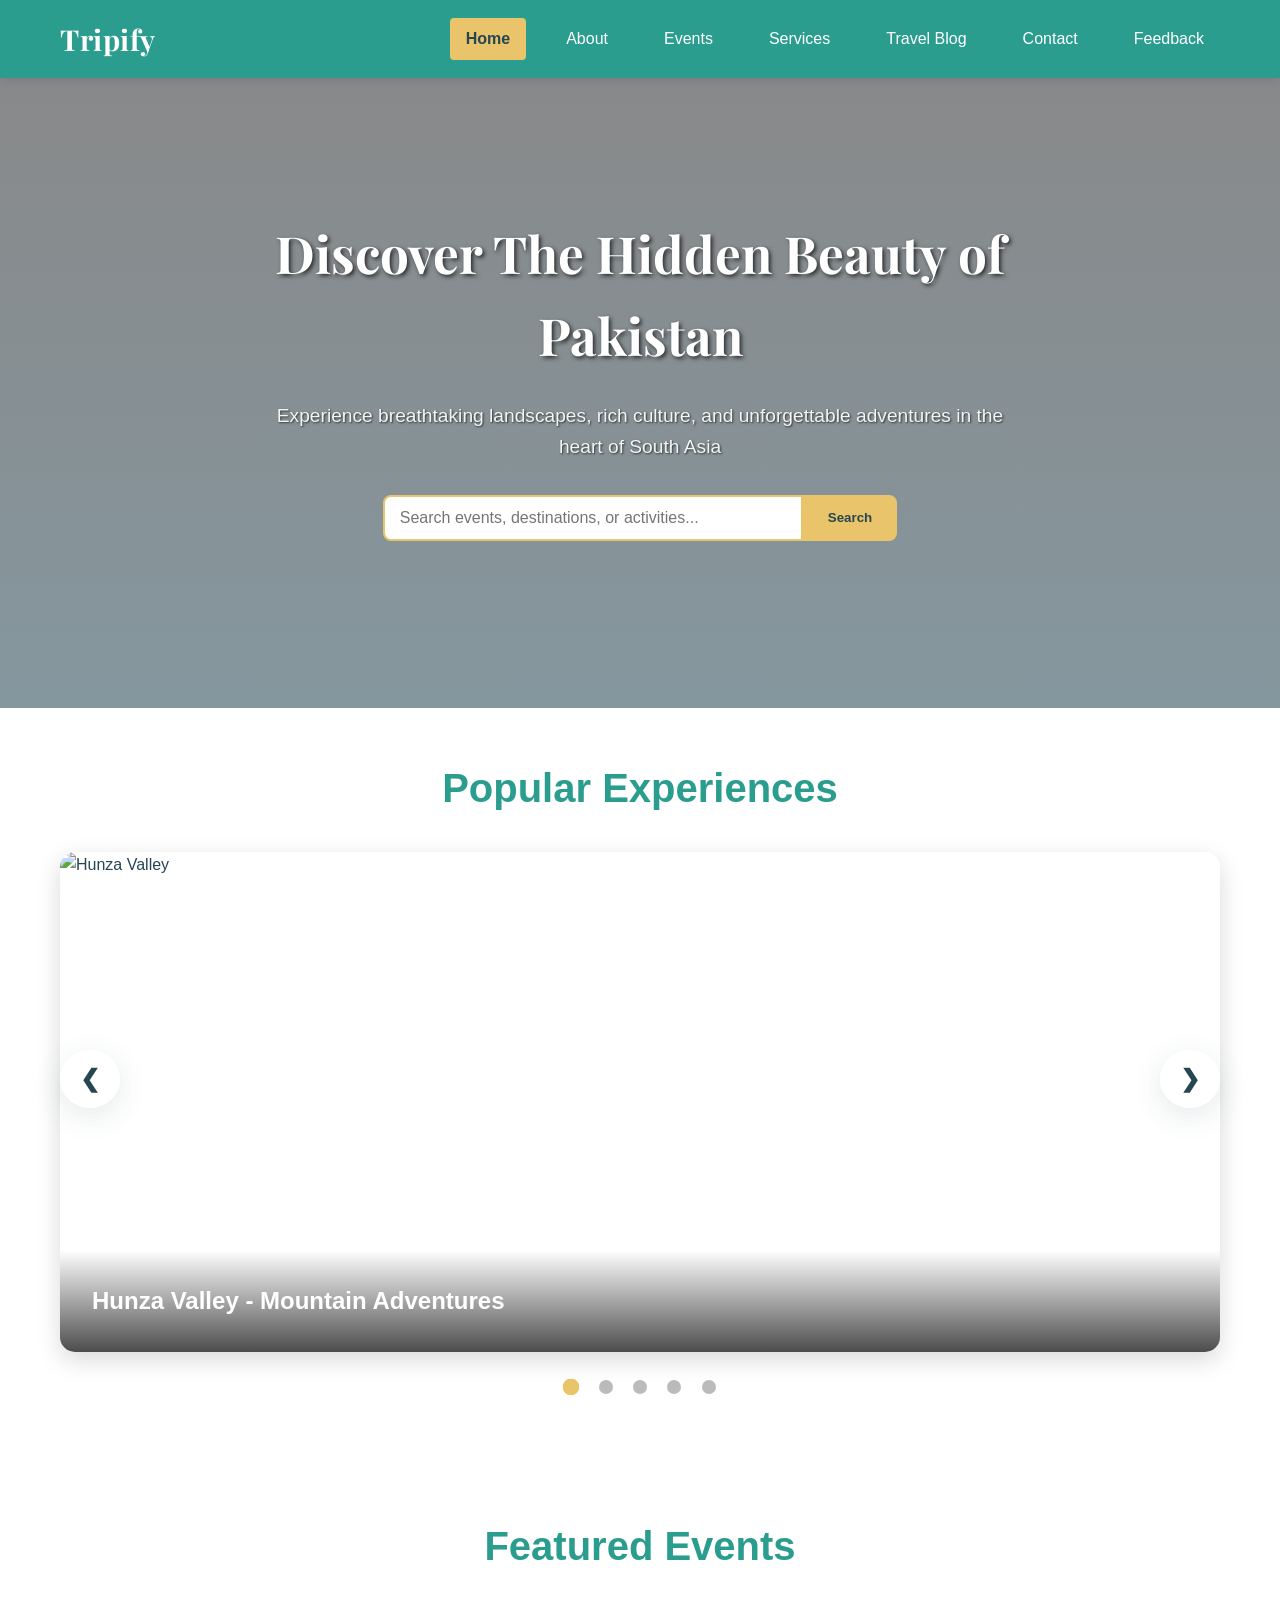
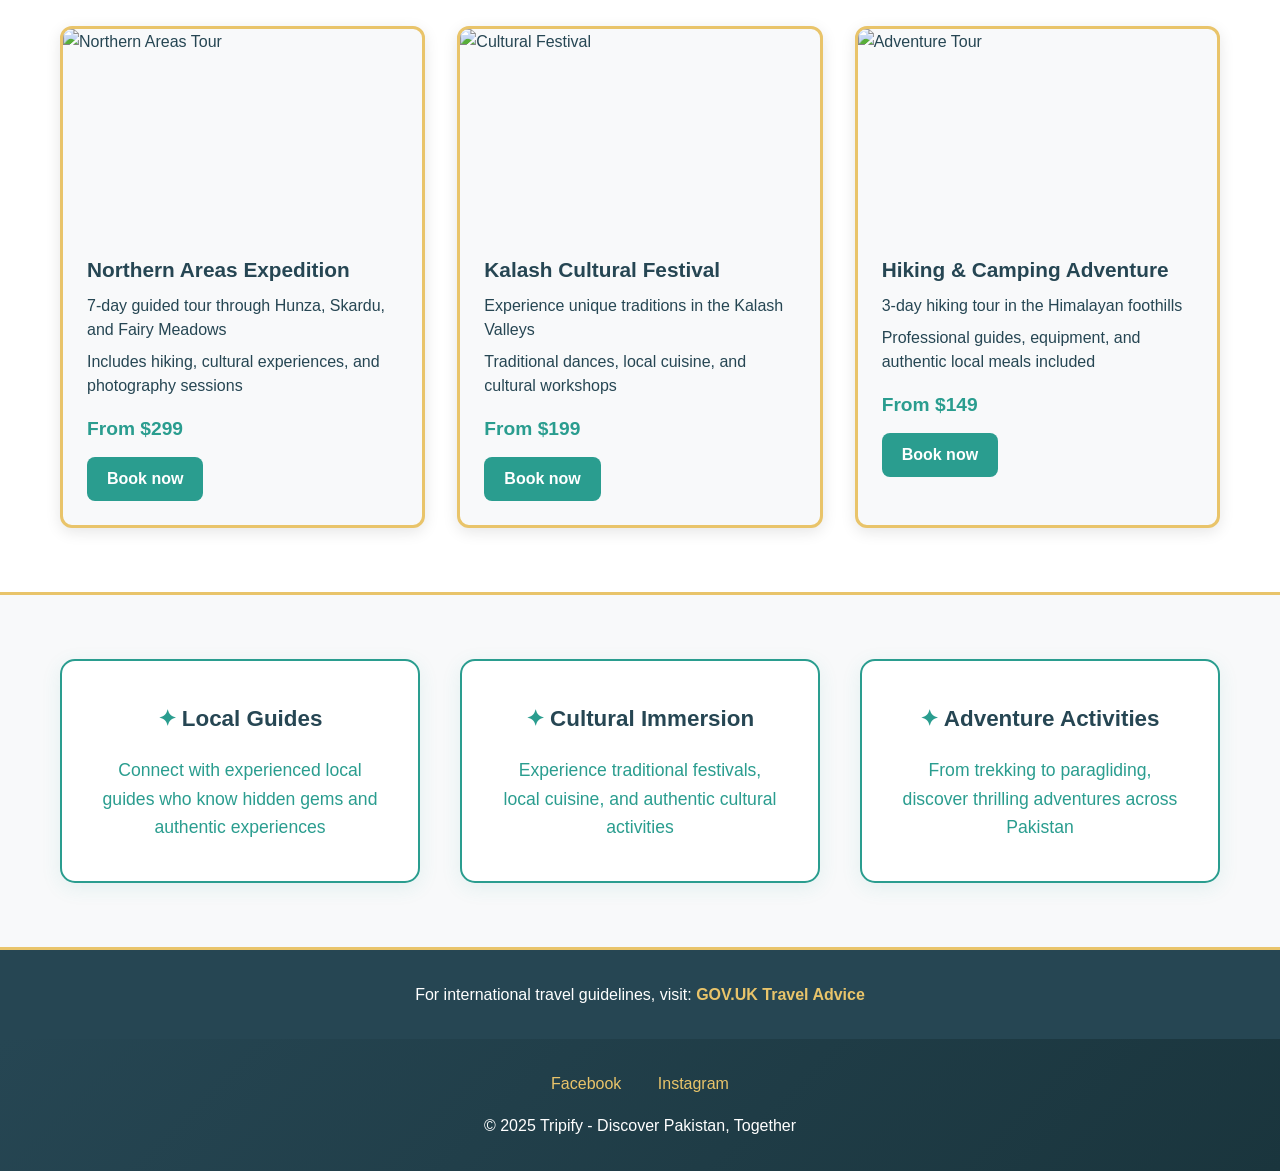
==== commit 7fa4fa8d: "Fix images, slider, and site polish for Tripify. Add image resolver, working slider and search, mobi" ====
--- a/index.html
+++ b/index.html
@@ -4,6 +4,9 @@
     <meta charset="UTF-8">
     <meta name="viewport" content="width=device-width, initial-scale=1.0">
     <title>Tripify - Discover Pakistan's Hidden Beauty</title>
+    <link rel="preconnect" href="https://fonts.googleapis.com">
+    <link rel="preconnect" href="https://fonts.gstatic.com" crossorigin>
+    <link href="https://fonts.googleapis.com/css2?family=DM+Sans:ital,opsz,wght@0,9..40,400;0,9..40,600;0,9..40,700;1,9..40,400&family=Playfair+Display:wght@600;700&display=swap" rel="stylesheet">
     <link rel="stylesheet" href="styles.css">
 </head>
 <body>
@@ -11,7 +14,7 @@
         <nav class="Navbar">
             <div class="nav-cont">
                 <div class="nav-logo">
-                    <h2>Tripify</h2>
+                    <a href="index.html" class="nav-logo-link"><h2>Tripify</h2></a>
                 </div>
                 <div class="nav-menu">
                     <a href="index.html" class="nav-link">Home</a>
@@ -98,6 +101,7 @@
                     <p>7-day guided tour through Hunza, Skardu, and Fairy Meadows</p>
                     <p>Includes hiking, cultural experiences, and photography sessions</p>
                     <span class="event-price">From $299</span>
+                    <a href="contact.html?interest=Northern%20Areas%20Expedition" class="card-cta">Book now</a>
                 </div>
 
                 <div class="Featured-event-card">
@@ -106,6 +110,7 @@
                     <p>Experience unique traditions in the Kalash Valleys</p>
                     <p>Traditional dances, local cuisine, and cultural workshops</p>
                     <span class="event-price">From $199</span>
+                    <a href="contact.html?interest=Kalash%20Cultural%20Festival" class="card-cta">Book now</a>
                 </div>
                 
                 <div class="Featured-event-card">
@@ -114,6 +119,7 @@
                     <p>3-day hiking tour in the Himalayan foothills</p>
                     <p>Professional guides, equipment, and authentic local meals included</p>
                     <span class="event-price">From $149</span>
+                    <a href="contact.html?interest=Hiking%20%26%20Camping%20Adventure" class="card-cta">Book now</a>
                 </div>
             </div>
         </div>
@@ -161,6 +167,7 @@
         </div>
     </footer>
 
+    <script src="images.js"></script>
     <script src="scripts.js"></script>
     
 </body>
--- a/styles.css
+++ b/styles.css
@@ -1,4 +1,18 @@
 /* ===== TRIPFI OFFICIAL STYLES ===== */
+@import url('https://fonts.googleapis.com/css2?family=DM+Sans:ital,opsz,wght@0,9..40,400;0,9..40,600;0,9..40,700&family=Playfair+Display:wght@600;700&display=swap');
+
+:root {
+    --color-primary: #2A9D8F;
+    --color-dark: #264653;
+    --color-accent: #E9C46A;
+    --color-warm: #f4a261;
+    --color-coral: #e76f51;
+    --color-bg: #F8F9FA;
+    --hero-image: url('https://picsum.photos/seed/pakistan-hero/1920/1080');
+    --shadow-soft: 0 8px 30px rgba(38, 70, 83, 0.12);
+    --radius-lg: 15px;
+}
+
 * {
     margin: 0;
     padding: 0;
@@ -6,10 +20,10 @@
 }
 
 body {
-    font-family: Arial, sans-serif;
+    font-family: 'DM Sans', system-ui, -apple-system, sans-serif;
     line-height: 1.6;
-    color: #264653;
-    background-color: #F8F9FA;
+    color: var(--color-dark);
+    background-color: var(--color-bg);
 }
 
 /* ===== NAVIGATION BAR ===== */
@@ -54,8 +68,8 @@
 
 /* ===== HERO SECTION WITH BACKGROUND IMAGE ===== */
 .Hero {
-    background: linear-gradient(rgba(0, 0, 0, 0.5), rgba(0, 0, 0, 0.5)), 
-                url('background.jpg') center/cover no-repeat;
+    background: linear-gradient(rgba(0, 0, 0, 0.45), rgba(38, 70, 83, 0.55)), 
+                var(--hero-image) center/cover no-repeat fixed;
     color: white;
     padding: 5rem 0;
     text-align: center;
@@ -304,10 +318,27 @@
 
 .event-price {
     display: block;
-    margin: 1rem 1.5rem 1.5rem;
+    margin: 1rem 1.5rem 0.75rem;
     color: #2A9D8F;
     font-size: 1.2rem;
     font-weight: bold;
+}
+
+.card-cta {
+    display: inline-block;
+    margin: 0 1.5rem 1.5rem;
+    padding: 0.6rem 1.25rem;
+    background: var(--color-primary);
+    color: white;
+    text-decoration: none;
+    border-radius: 8px;
+    font-weight: 600;
+    transition: background 0.3s ease, transform 0.2s ease;
+}
+
+.card-cta:hover {
+    background: var(--color-dark);
+    transform: translateY(-2px);
 }
 
 .Featured-event-card:hover {
@@ -850,8 +881,8 @@
 
 /* ===== HERO SECTION ===== */
 .Hero {
-    background: linear-gradient(rgba(0, 0, 0, 0.5), rgba(0, 0, 0, 0.5)), 
-                url('background.jpg') center/cover no-repeat;
+    background: linear-gradient(rgba(0, 0, 0, 0.45), rgba(38, 70, 83, 0.55)), 
+                var(--hero-image) center/cover no-repeat fixed;
     color: white;
     padding: 5rem 0;
     text-align: center;
@@ -1030,10 +1061,27 @@
 
 .event-price {
     display: block;
-    margin: 1rem 1.5rem 1.5rem;
+    margin: 1rem 1.5rem 0.75rem;
     color: #2A9D8F;
     font-size: 1.2rem;
     font-weight: bold;
+}
+
+.card-cta {
+    display: inline-block;
+    margin: 0 1.5rem 1.5rem;
+    padding: 0.6rem 1.25rem;
+    background: var(--color-primary);
+    color: white;
+    text-decoration: none;
+    border-radius: 8px;
+    font-weight: 600;
+    transition: background 0.3s ease, transform 0.2s ease;
+}
+
+.card-cta:hover {
+    background: var(--color-dark);
+    transform: translateY(-2px);
 }
 
 .Featured-event-card:hover {
@@ -2857,4 +2905,187 @@
         padding: 2rem;
         margin: 0 10px;
     }
+}
+
+/* ===== TRIPFIY ENHANCEMENTS (images, nav, polish) ===== */
+.Navbar {
+    position: sticky;
+    top: 0;
+    z-index: 100;
+}
+
+.nav-logo-link {
+    text-decoration: none;
+    color: inherit;
+}
+
+.nav-logo h2 {
+    font-family: 'Playfair Display', Georgia, serif;
+    letter-spacing: 0.02em;
+}
+
+.nav-link.active {
+    background-color: var(--color-accent);
+    color: var(--color-dark);
+    font-weight: 600;
+}
+
+.nav-toggle {
+    display: none;
+    background: rgba(255, 255, 255, 0.15);
+    border: 2px solid rgba(255, 255, 255, 0.6);
+    color: white;
+    font-size: 1.4rem;
+    line-height: 1;
+    padding: 0.35rem 0.65rem;
+    border-radius: 8px;
+    cursor: pointer;
+}
+
+.hero-content h1,
+.page-hero-content h1,
+.events-hero-content h1 {
+    font-family: 'Playfair Display', Georgia, serif;
+}
+
+.hero-content h1 {
+    font-size: clamp(2rem, 5vw, 3.2rem);
+}
+
+img {
+    max-width: 100%;
+    height: auto;
+    opacity: 1;
+    transition: opacity 0.35s ease, transform 0.35s ease;
+}
+
+.event-card img,
+.blog-image img,
+.Featured-event-card img {
+    width: 100%;
+    object-fit: cover;
+    display: block;
+}
+
+.event-card img {
+    height: 220px;
+}
+
+.blog-image {
+    overflow: hidden;
+    border-radius: var(--radius-lg) var(--radius-lg) 0 0;
+}
+
+.blog-image img {
+    height: 220px;
+    transition: transform 0.4s ease;
+}
+
+.blog-post:hover .blog-image img {
+    transform: scale(1.05);
+}
+
+.event-card,
+.blog-post,
+.Featured-event-card,
+.service-card {
+    transition: transform 0.3s ease, box-shadow 0.3s ease;
+}
+
+.event-card:hover,
+.blog-post:hover {
+    transform: translateY(-6px);
+    box-shadow: var(--shadow-soft);
+}
+
+.page-hero,
+.events-hero {
+    background: linear-gradient(rgba(38, 70, 83, 0.72), rgba(42, 157, 143, 0.65)),
+                var(--hero-image) center/cover no-repeat;
+}
+
+.events-hero {
+    padding: 5rem 0;
+}
+
+.page-hero {
+    padding: 5rem 0;
+}
+
+.Additional-card {
+    background: white;
+}
+
+.Additional-card h3::before {
+    content: '✦ ';
+    color: var(--color-primary);
+}
+
+.footer {
+    background: linear-gradient(135deg, var(--color-dark), #1a353d);
+}
+
+.slider-btn {
+    z-index: 5;
+    box-shadow: var(--shadow-soft);
+}
+
+.slider-dots .dot.active {
+    background-color: var(--color-accent);
+    transform: scale(1.2);
+}
+
+.book-btn {
+    cursor: pointer;
+}
+
+.book-btn:hover {
+    transform: translateY(-2px);
+}
+
+@media (max-width: 900px) {
+    .nav-toggle {
+        display: block;
+    }
+
+    .nav-menu {
+        display: none;
+        position: absolute;
+        top: 100%;
+        left: 0;
+        right: 0;
+        flex-direction: column;
+        background: var(--color-primary);
+        padding: 1rem 1.25rem 1.25rem;
+        gap: 0.25rem;
+        box-shadow: 0 12px 24px rgba(0, 0, 0, 0.15);
+    }
+
+    .nav-menu.open {
+        display: flex;
+    }
+
+    .nav-cont {
+        position: relative;
+        flex-wrap: wrap;
+    }
+
+    .slider {
+        height: 320px;
+    }
+
+    .search-bar {
+        flex-direction: column;
+        gap: 0.5rem;
+    }
+
+    .search-bar input,
+    .search-bar button {
+        width: 100%;
+        border-radius: 8px;
+    }
+
+    .Featured-events {
+        grid-template-columns: 1fr;
+    }
 }
